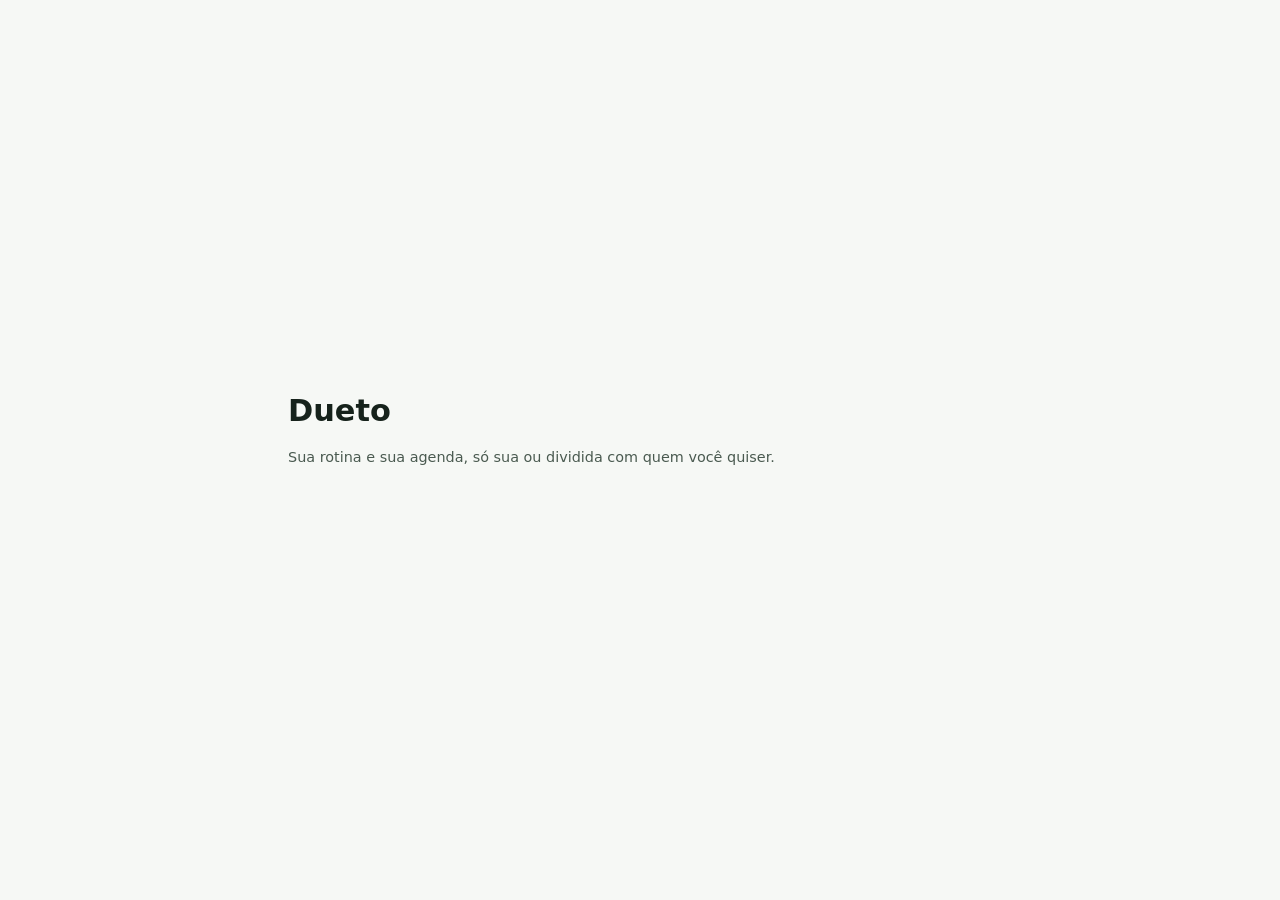
==== index.html @ d9de7a16 "feat: página do convite do Dueto Claude-Session: https://claude.ai/code/session_01AeM5v3QZA8zXhNVQwr" ====
<!doctype html>
<html lang="pt-BR">
<head>
<meta charset="utf-8"><meta name="viewport" content="width=device-width, initial-scale=1">
<title>Dueto</title>
<meta name="robots" content="noindex">
<link rel="stylesheet" href="/estilo.css">
</head>
<body>
<main class="convite">
<h1>Dueto</h1>
<p class="meta">Sua rotina e sua agenda, só sua ou dividida com quem você quiser.</p>
</main>
</body>
</html>
---- estilo.css ----
:root {
  --bg: #f6f8f5; --ink: #16221b; --weak: #4a5a50; --line: #d6e0d8; --card: #ffffff;
  --accent: #2f7d52; --accent-ink: #ffffff; --danger: #b3321f; --danger-soft: #fbeae6;
}
@media (prefers-color-scheme: dark) {
  :root {
    --bg: #0a0f0d; --ink: #f1f6f3; --weak: #a9b9ae; --line: #25332a; --card: #131d17;
    --accent: #86e3ac; --accent-ink: #06160d; --danger: #ff9a86; --danger-soft: #3a1c17;
  }
}
* { box-sizing: border-box; }
html { -webkit-text-size-adjust: 100%; }
body {
  margin: 0; background: var(--bg); color: var(--ink);
  font: 17px/1.6 system-ui, -apple-system, "Segoe UI", Roboto, sans-serif;
}
main { max-width: 46rem; margin: 0 auto; padding: 24px 16px 64px; }
header.topo { max-width: 46rem; margin: 0 auto; padding: 20px 16px 0; display: flex; gap: 16px; flex-wrap: wrap; align-items: baseline; }
header.topo a.marca { font-weight: 700; color: var(--ink); text-decoration: none; font-size: 1.15rem; }
header.topo nav { display: flex; gap: 16px; flex-wrap: wrap; }
a { color: var(--accent); }
h1 { font-size: 1.9rem; line-height: 1.2; margin: 16px 0 4px; }
h2 { font-size: 1.25rem; margin: 32px 0 8px; }
p, li { color: var(--ink); }
.meta { color: var(--weak); font-size: .9rem; margin-top: 0; }
table { width: 100%; border-collapse: collapse; font-size: .92rem; margin: 12px 0; display: block; overflow-x: auto; }
th, td { text-align: left; padding: 8px 10px; border-bottom: 1px solid var(--line); vertical-align: top; }
th { color: var(--weak); font-weight: 600; white-space: nowrap; }
.card { background: var(--card); border: 1px solid var(--line); border-radius: 16px; padding: 16px; margin: 16px 0; }
.aviso { background: var(--danger-soft); border: 1px solid var(--danger); border-radius: 12px; padding: 12px 14px; }
label { display: block; font-weight: 600; margin: 12px 0 4px; }
input[type=email], input[type=password], input[type=text] {
  width: 100%; padding: 12px; font-size: 1rem; border-radius: 12px; border: 1px solid var(--line);
  background: var(--bg); color: var(--ink);
}
button {
  font: inherit; font-weight: 600; padding: 12px 20px; border-radius: 999px; border: 0; cursor: pointer;
  background: var(--accent); color: var(--accent-ink); margin-top: 16px; min-height: 48px;
}
button.perigo { background: var(--danger); color: var(--bg); }
button[disabled] { opacity: .5; cursor: not-allowed; }
.oculto { display: none; }
footer { max-width: 46rem; margin: 0 auto; padding: 0 16px 40px; color: var(--weak); font-size: .9rem; }

/* Convite por link (`/c/<código>`): a página cabe numa tela, com um botão principal. */
main.convite { min-height: 100dvh; display: flex; flex-direction: column; justify-content: center; gap: 12px; }
a.acao { display: block; padding: 14px 16px; border-radius: 999px; text-align: center; font-weight: 600; text-decoration: none; background: var(--accent); color: var(--accent-ink); }
a.acao.secundaria { background: var(--card); color: var(--ink); border: 1px solid var(--line); }
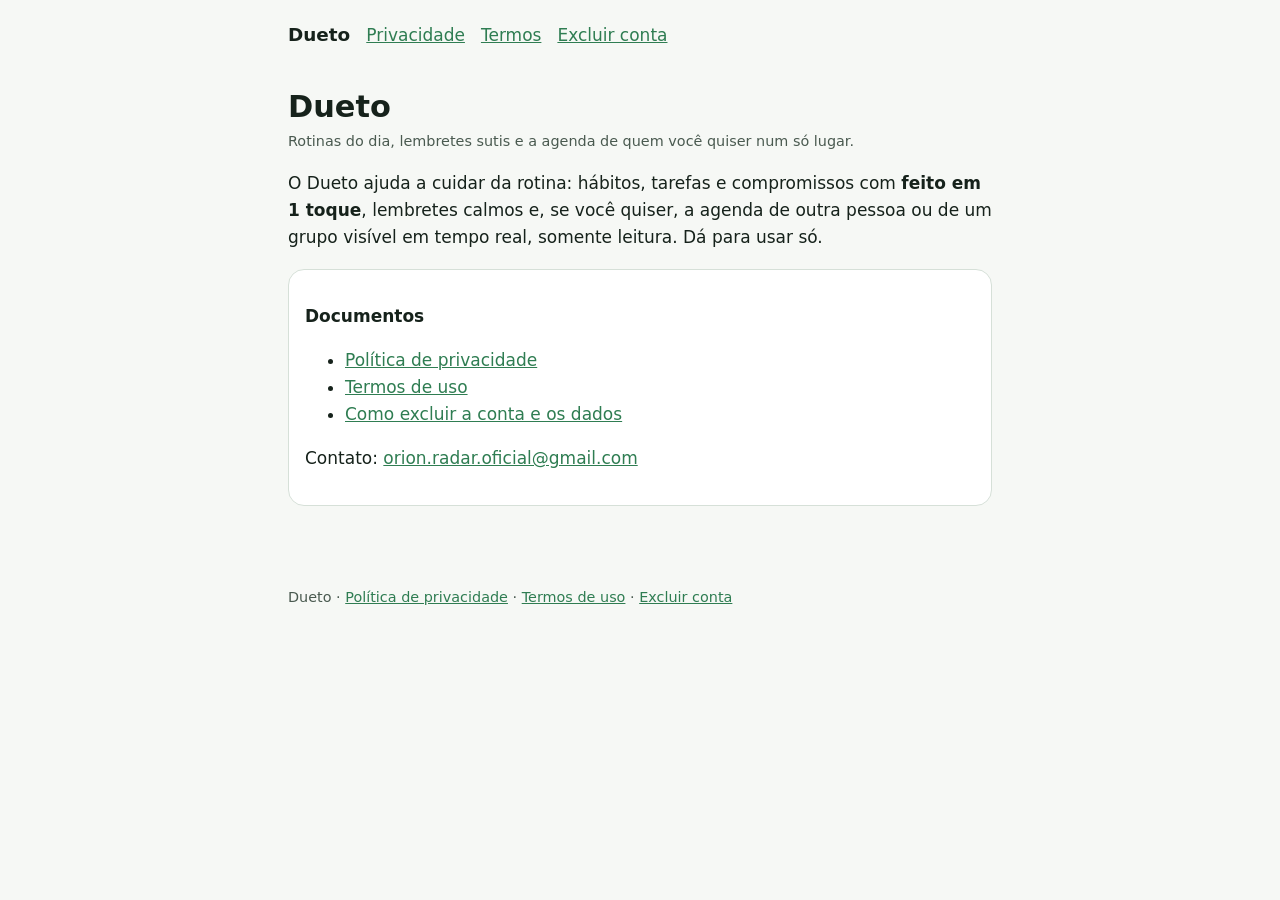
==== commit f377838b: "feat: páginas legais do Dueto Claude-Session: https://claude.ai/code/session_01AeM5v3QZA8zXhNVQwrGDo" ====
--- a/index.html
+++ b/index.html
@@ -2,14 +2,28 @@
 <html lang="pt-BR">
 <head>
 <meta charset="utf-8"><meta name="viewport" content="width=device-width, initial-scale=1">
-<title>Dueto</title>
-<meta name="robots" content="noindex">
-<link rel="stylesheet" href="/estilo.css">
+<title>Dueto: agenda, tarefas e rotina</title>
+<meta name="description" content="Dueto: agenda, lista de tarefas e rotina diária com lembretes calmos. Para usar só ou compartilhar com casal, família e grupos.">
+<meta http-equiv="Content-Security-Policy" content="default-src 'none'; style-src 'self'; script-src 'self'; img-src 'self' data:; connect-src 'none'; base-uri 'none'; form-action 'none'">
+<link rel="stylesheet" href="./estilo.css">
 </head>
 <body>
-<main class="convite">
+<header class="topo"><a class="marca" href="./">Dueto</a><nav><a href="./privacidade/">Privacidade</a><a href="./termos/">Termos</a><a href="./excluir-conta/">Excluir conta</a></nav></header>
+<main>
 <h1>Dueto</h1>
-<p class="meta">Sua rotina e sua agenda, só sua ou dividida com quem você quiser.</p>
+<p class="meta">Rotinas do dia, lembretes sutis e a agenda de quem você quiser num só lugar.</p>
+<p>O Dueto ajuda a cuidar da rotina: hábitos, tarefas e compromissos com <strong>feito em 1 toque</strong>, lembretes calmos e, se você quiser, a agenda de outra pessoa ou de um grupo visível em tempo real, somente leitura. Dá para usar só.</p>
+<div class="card">
+  <p><strong>Documentos</strong></p>
+  <ul>
+    <li><a href="privacidade/">Política de privacidade</a></li>
+    <li><a href="termos/">Termos de uso</a></li>
+    <li><a href="excluir-conta/">Como excluir a conta e os dados</a></li>
+  </ul>
+  <p>Contato: <a data-diario="email" href="#">e-mail indicado na ficha do app na Google Play</a></p>
+</div>
 </main>
+<footer>Dueto · <a href="./privacidade/">Política de privacidade</a> · <a href="./termos/">Termos de uso</a> · <a href="./excluir-conta/">Excluir conta</a></footer>
+<script src="./contato.js"></script><script src="./preencher.js"></script>
 </body>
 </html>
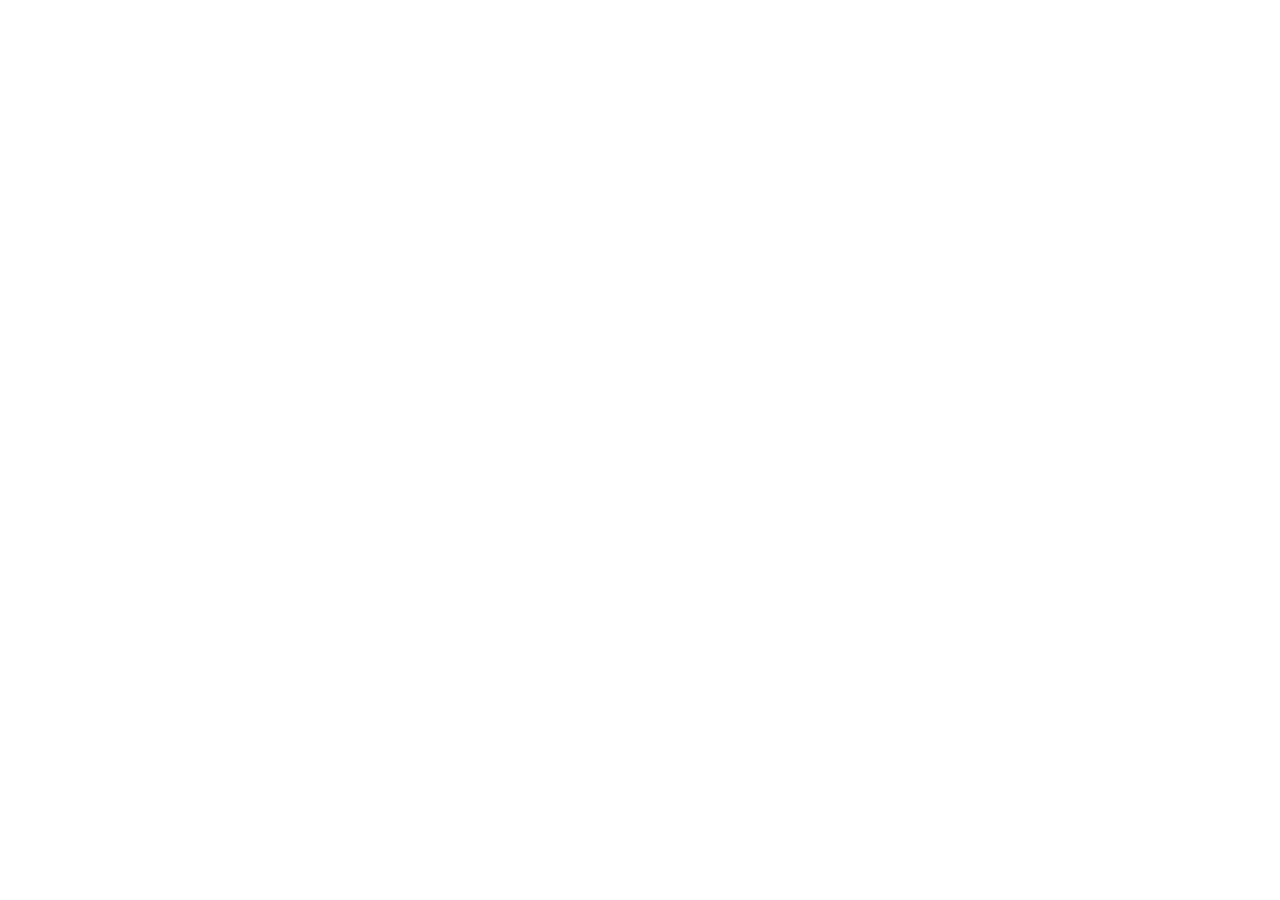
==== commit 06c85eca: "site: Dueto mudou para orionradar.com.br/dueto (redireciona; assetlinks com as chaves da Play)" ====
--- a/index.html
+++ b/index.html
@@ -2,28 +2,10 @@
 <html lang="pt-BR">
 <head>
 <meta charset="utf-8"><meta name="viewport" content="width=device-width, initial-scale=1">
-<title>Dueto: agenda, tarefas e rotina</title>
-<meta name="description" content="Dueto: agenda, lista de tarefas e rotina diária com lembretes calmos. Para usar só ou compartilhar com casal, família e grupos.">
-<meta http-equiv="Content-Security-Policy" content="default-src 'none'; style-src 'self'; script-src 'self'; img-src 'self' data:; connect-src 'none'; base-uri 'none'; form-action 'none'">
-<link rel="stylesheet" href="./estilo.css">
+<title>Dueto</title>
+<meta name="robots" content="noindex">
+<meta http-equiv="refresh" content="0; url=https://orionradar.com.br/dueto/">
+<script>location.replace('https://orionradar.com.br/dueto' + location.pathname + location.search + location.hash);</script>
 </head>
-<body>
-<header class="topo"><a class="marca" href="./">Dueto</a><nav><a href="./privacidade/">Privacidade</a><a href="./termos/">Termos</a><a href="./excluir-conta/">Excluir conta</a></nav></header>
-<main>
-<h1>Dueto</h1>
-<p class="meta">Rotinas do dia, lembretes sutis e a agenda de quem você quiser num só lugar.</p>
-<p>O Dueto ajuda a cuidar da rotina: hábitos, tarefas e compromissos com <strong>feito em 1 toque</strong>, lembretes calmos e, se você quiser, a agenda de outra pessoa ou de um grupo visível em tempo real, somente leitura. Dá para usar só.</p>
-<div class="card">
-  <p><strong>Documentos</strong></p>
-  <ul>
-    <li><a href="privacidade/">Política de privacidade</a></li>
-    <li><a href="termos/">Termos de uso</a></li>
-    <li><a href="excluir-conta/">Como excluir a conta e os dados</a></li>
-  </ul>
-  <p>Contato: <a data-diario="email" href="#">e-mail indicado na ficha do app na Google Play</a></p>
-</div>
-</main>
-<footer>Dueto · <a href="./privacidade/">Política de privacidade</a> · <a href="./termos/">Termos de uso</a> · <a href="./excluir-conta/">Excluir conta</a></footer>
-<script src="./contato.js"></script><script src="./preencher.js"></script>
-</body>
+<body><p>O Dueto mudou de endereço: <a href="https://orionradar.com.br/dueto/">orionradar.com.br/dueto</a>.</p></body>
 </html>
